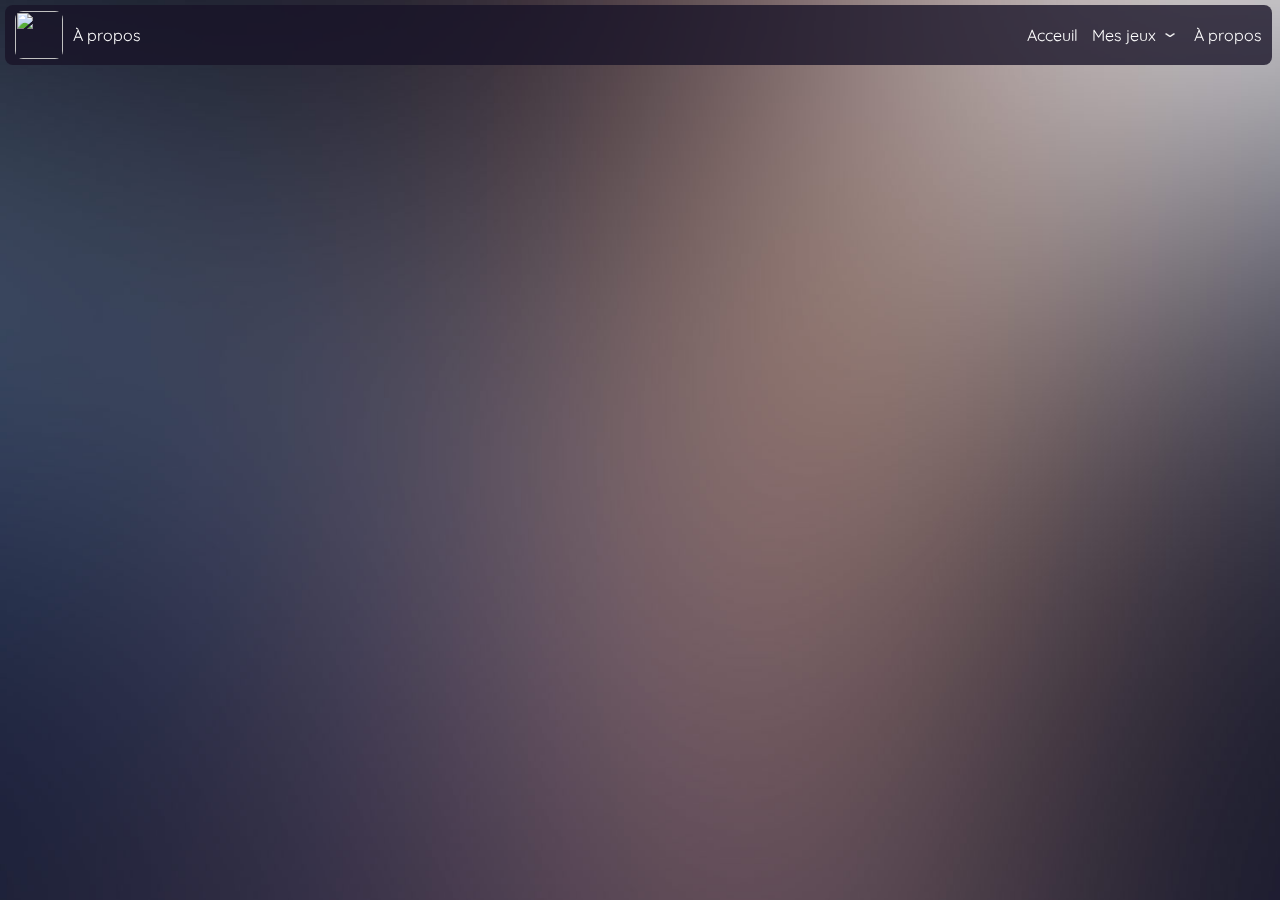
==== about.html @ f8336c26 "Doing a little rebase" ====
<!DOCTYPE html>
<html lang="en">
<head>
    <meta charset="UTF-8">
    <meta http-equiv="X-UA-Compatible" content="IE=edge">
    <meta name="viewport" content="width=device-width, initial-scale=1.0">
    <title>À propos</title>
    <link rel="icon" href="Images/home.png">
    <link rel="stylesheet" href="common.css">
    <link rel="stylesheet" href="about.css">
    <link rel="stylesheet" href="small.css">
</head>
<body>
    <div class="top-nav">
        <header>
            <div class="home-icon">
                <img src="" alt="">
                <p>À propos</p>
            </div>
            <nav class="nav-container">
                <ul>
                    <li class="main-list"><a href="index.html">Acceuil</a></li>
                    <li class="dropdown-container">Mes jeux
                        <img src="Images/down-arrow_white.png" alt="">
                        <div class="dropdown-menu">
                            <a href="phigros.html" class="dropdown-content">Phigros</a>
                            <a href="" class="dropdown-content">Cytoid</a>
                            <a href="" class="dropdown-content">Orzmic</a>
                            <a href="" class="dropdown-content">Autres jeux</a>
                        </div>
                    </li>
                    <li class="main-list"><a href="">À propos</a></li>
                </ul>
            </nav>
        </header>
    </div>
    <div class="fixed-background"></div>
    <div class="main-container">
        <div></div>
    </div>
</body>
</html>
---- common.css ----
@font-face {
    font-family: QuickSand;
    src: url(font/Quicksand-VariableFont_wght.ttf);
}
:root{
    --primary-color: rgba(24, 19, 39, 0.788);
    --transparent-primary: rgba(24, 19, 39, 0.575);
    --hoverred-text: rgb(219, 0, 91);
    --primary-bd_off: rgb(24, 19, 39);
}

*{
    margin: 0;
    font-family: QuickSand;
    color: white;
    background-color: transparent;
    scroll-behavior: smooth;
}
.top-nav_mobile{
    display: none;
}
.top-nav{
    width: 99%;
    height: 60px;
    background-color: var(--primary-color);
    position: fixed;
    backdrop-filter: blur(4px);
    margin: 5px;
    border-radius: 8px;
    z-index: 1000000;
}
header{
    display: block;
}

.home-icon{
    float: left;
    margin-left: 10px;
    display: flex;
    align-items: center;
    margin-top: 0px;
}

.home-icon img{
    width: 3em;
    height: 3em;
    border-radius: 8px;
    margin-right: 10px;
}
nav{
    float: right;
    margin-right: 10px;
    height: 3.3em;
}
.nav-container li{
    list-style: none;
    display: inline-block;
    margin-left: 10px;
    margin-top: 20px;
    height: 80px;
}
.main-list a{
    text-decoration: none;
}
.main-list a:hover{
    text-decoration: underline;
}
.main-list{
    cursor: pointer;
    max-height: 2em;
}
.dropdown-container{
    cursor: pointer;
    max-height:3em;
    position: relative;
}
.dropdown-container img {
    width: 20px;
    height: 13px;
}
.dropdown-menu{
    display: none;
}
.dropdown-menu:hover{
    position: absolute;
    display: flex;
    flex-direction: column;
    flex-wrap: nowrap;
    margin-top: 1.5em;
    background-color: var(--primary-bd_off);
    -webkit-backdrop-filter: blur(8px);
    backdrop-filter: blur(8px);
    border-radius: 8px;
}
.dropdown-container:hover{
    text-decoration: underline;
}
.dropdown-container:hover .dropdown-menu{
    position: absolute;
    display: flex;
    flex-direction: column;
    flex-wrap: nowrap;
    margin-top: 1.5em;
    width: 6.3em;
    background-color: var(--primary-bd_off);
    -webkit-backdrop-filter: blur(8px);
    backdrop-filter: blur(8px);
    border-radius: 8px;
}
.dropdown-content{
    text-decoration: none;
    text-align: center;
    margin: 0.2em;
    padding: 0.4em;
    border-radius: 8px;
    transition: .7s;
}
.dropdown-content:hover{
    background-color: white;
    color: var(--primary-bd_off);
}

.main-container{
    width: 100%;
    display: flex;
}
button{
    background-color: transparent;
    padding: 8px;
    margin-top: 15px;
    border-color: white;
    border-radius: 8px;
    align-items: baseline;
    justify-content: baseline;
}

button:hover{
    background-color: white;
    color: black;
    border-color: transparent;
    cursor: pointer;
}

h1{
    font-size: 50px;
    margin: 25px 0;
}
h2{
    font-weight: 100;
    color: rgba(240, 248, 255, 0.644);
    margin: 25px 0;
}
h3{
    margin: 25px;
}
p{
    margin: 20px 0;
}
blockquote {
    border-left: solid 4px rgba(255, 255, 255, 0.3);
    font-style: italic;
    margin: 0 0 2em 0;
    padding: 0.5em 0.5em 0.5em 2em;
    background-color: rgba(128, 128, 128, 0.295);
    width:fit-content;
}
.util-links{
    display: block;
    border: 1px solid white;
    border-radius: 8px;
    padding: 8px;
    width: fit-content;
    margin: 8px 0;
    transition: 0.5s;
}
.util-links img{
    width: 20px;
    height: 20px;
    margin-bottom: -4px;
}
.util-links:hover{
    background-color: white;
    color: black;
}
.im1{
    animation: imgeffet 10s normal infinite;
} 
.im2{
    animation: imgeffet 10s normal infinite;
    animation-delay: 10s;
} 
.im3{
    animation: imgeffet 10s normal infinite;
    animation-delay: 20s;
} 


@keyframes imgeffet {
    0%{
        opacity: 0;
    }
    15%{
        opacity: 1;
    }
    100%{
        opacity: 0;
    }
}
@keyframes bounce {
    0%{
        transform: translateY(0);
    }
    50%{
        transform: translateY(10px);
    }
    100%{
        transform: translateY(0px);
    }
}
---- about.css ----
.fixed-background{
    background-image: url(Images/pic03.jpg);
    background-repeat: no-repeat;
    position: sticky;
    background-size: cover;
    height: 100vh;
    z-index: -9999;
    top: 0;

}

.main-container{
    background-color: transparent;
    margin-top: -100vh;
    display: flex;
    flex-direction: column;
}
---- small.css ----
@media only screen and (max-width: 500px){
    .top-nav{
        visibility: collapse;
        transition: 0.5s;
    }
    .top-nav_mobile{
        display: block;
        align-items: center;
        width: 100%;
        height: 60px;
        background-color: var(--primary-color);
        position: fixed;
        backdrop-filter: blur(4px);
        z-index: 1000000;
    }
    #mobile-nav{
        margin: 0;
        display: flex;
        justify-content: space-between;
    }
    #mobile-nav input{
    }
    #mobile-nav h1{
        height: 100%;
        width: fit-content;
        margin: 0;
        margin-top: 8px;
        margin-left: 10px;
        font-size: xx-large;
    }
    label{
        cursor: pointer;
    }
    label img{
        margin-top: 15px;
        margin-right: 15px;
        width: 2em;
        height: 2em;
    }
    .home-icon{
        float: none;
        text-align: center;
        font-size: xx-large;
        font-weight: bold;
        margin: 0 auto;
        width: 50vw;
    }
    .home-icon p{
        width: 100%;
    }
    .home-icon img{
        display: none;
    }
    nav{
        float: none;
    }
    .nav-container{
        margin-left: -40px;
        margin-top: 30vh;
    }
    .nav-container li{
        display: block;
        text-decoration: none;
        font-size: large;
        text-align: center;
        text-transform: uppercase;
    }
    #menu-toogle:checked ~ .top-nav{
        visibility: visible;
        display: flex;
        width: 100%;
        height: 100%;
        flex-direction: column;
        margin: 0;
        border-radius: 0;
    }
}
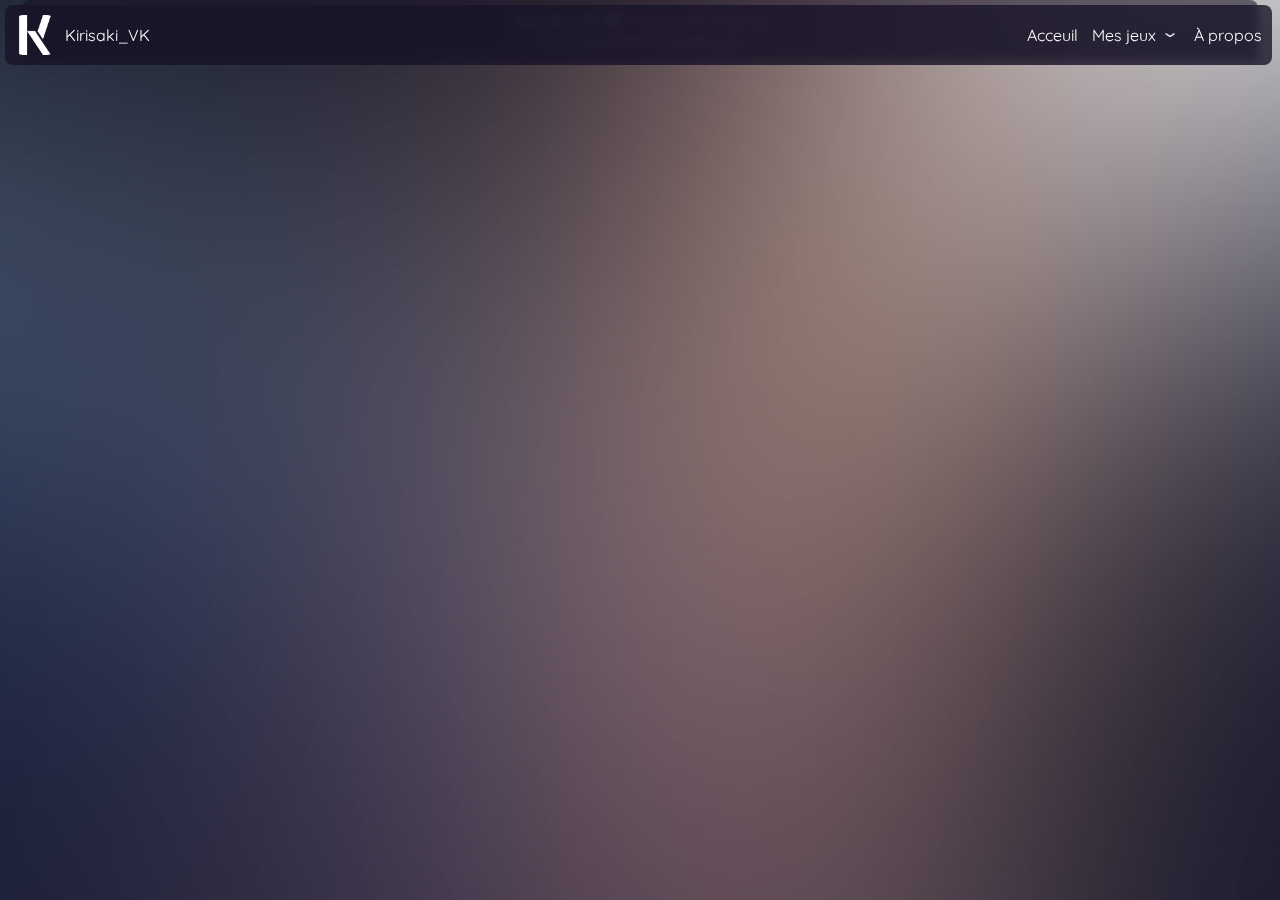
==== commit d8ca1451: "Optimizing for very large screen" ====
--- a/about.html
+++ b/about.html
@@ -14,8 +14,8 @@
     <div class="top-nav">
         <header>
             <div class="home-icon">
-                <img src="" alt="">
-                <p>À propos</p>
+                <img src="Images/Kirisaki_vk-logo.png" alt="">
+                <p>Kirisaki_VK</p>
             </div>
             <nav class="nav-container">
                 <ul>
@@ -24,19 +24,45 @@
                         <img src="Images/down-arrow_white.png" alt="">
                         <div class="dropdown-menu">
                             <a href="phigros.html" class="dropdown-content">Phigros</a>
-                            <a href="" class="dropdown-content">Cytoid</a>
+                            <a href="cytoid.html" class="dropdown-content">Cytoid</a>
                             <a href="" class="dropdown-content">Orzmic</a>
                             <a href="" class="dropdown-content">Autres jeux</a>
                         </div>
                     </li>
-                    <li class="main-list"><a href="">À propos</a></li>
+                    <li class="main-list"><a href="about.html">À propos</a></li>
+                </ul>
+            </nav>
+        </header>
+    </div>
+    <div class="top-nav_mobile">
+        <header>
+            <nav id="mobile-nav">
+                <h1>Kirisaki_VK</h1>
+                <input type="checkbox" name="menu" id="menu-toogle">
+                <label for="menu-toogle"><img src="Images/hamburger-menu.png" alt=""></label>
+                <ul id="m-menus">
+                    <li><a href="index.html">Acceuil</a></li>
+                    <li id="my-games">Mes jeux
+                        <ul>
+                            <li><a href="phigros.html">Phigros</a></li>
+                            <li><a href="cytoid.html">Cytoid</a></li>
+                            <li><a href="orzmic.html">Orzmic</a></li>
+                            <li><a href="">Autres jeux</a></li>
+                        </ul>
+                    </li>
+                    <li><a href="about.html">À propos</a></li>
                 </ul>
             </nav>
         </header>
     </div>
     <div class="fixed-background"></div>
     <div class="main-container">
-        <div></div>
+        <div>
+            <footer>
+                <p>Kirisaki_VK ©️ Tout droits réservé</p>
+                <div>Icons provided by <a href="">Flaticons</a>.</div>
+            </footer>
+        </div>
     </div>
 </body>
 </html>--- a/common.css
+++ b/common.css
@@ -43,8 +43,8 @@
 }
 
 .home-icon img{
-    width: 3em;
-    height: 3em;
+    width: 2.5em;
+    height: 2.5em;
     border-radius: 8px;
     margin-right: 10px;
 }
@@ -122,7 +122,9 @@
 }
 
 .main-container{
+    margin: auto;
     width: 100%;
+    max-width: 1500px;
     display: flex;
 }
 button{
@@ -182,6 +184,28 @@
 .util-links:hover{
     background-color: white;
     color: black;
+}
+footer{
+    display: flex;
+    flex-direction: column;
+    width: 95%;
+    max-width: 1500px;
+    height: fit-content;
+    margin: auto;
+    padding: 10px;
+    border-radius: 8px 8px 0 0;
+    background-color: var(--transparent-primary);
+    backdrop-filter: blur(8px);
+    justify-content: center;
+    align-items: center;
+}
+footer *{
+    width: fit-content;
+    margin: 0;
+    color: gray;
+}
+footer div a:hover{
+    color: white;
 }
 .im1{
     animation: imgeffet 10s normal infinite;
--- a/small.css
+++ b/small.css
@@ -1,7 +1,8 @@
 @media only screen and (max-width: 500px){
     .top-nav{
-        visibility: collapse;
+        display: none;
         transition: 0.5s;
+        z-index: 9999 !important;
     }
     .top-nav_mobile{
         display: block;
@@ -18,8 +19,31 @@
         display: flex;
         justify-content: space-between;
     }
-    #mobile-nav input{
+    #m-menus{
+        display: flex;
+        position: absolute;
+        padding: 0;
+        width: 100vw;
+        height: 100vh;
+        right:-100vw;
+        opacity: 0;
+        flex-direction: column;
+        justify-content: center;
+        text-align: center;
+        list-style: none;
+        background-color: var(--primary-color);
+        backdrop-filter: blur(8px);
+        transition: .5s;
     }
+    #m-menus *{
+        width: 100%;
+        list-style: none;
+        text-decoration: none;
+        text-transform: uppercase;
+        margin: 20px 0;
+        padding: 0;
+    }
+    
     #mobile-nav h1{
         height: 100%;
         width: fit-content;
@@ -28,8 +52,12 @@
         margin-left: 10px;
         font-size: xx-large;
     }
+    #menu-toogle{
+        display: none;
+    }
     label{
         cursor: pointer;
+        z-index: 999999;
     }
     label img{
         margin-top: 15px;
@@ -58,6 +86,18 @@
         margin-left: -40px;
         margin-top: 30vh;
     }
+    #my-games ul{
+        width: fit-content;
+        padding: 5px 10px 5px 10px;
+        margin-top: -25px;
+        margin: auto;
+        border:1px solid white;
+        border-radius: 8px;
+        border-top: none;
+    }
+    #my-games{
+        cursor: default;
+    }
     .nav-container li{
         display: block;
         text-decoration: none;
@@ -65,13 +105,8 @@
         text-align: center;
         text-transform: uppercase;
     }
-    #menu-toogle:checked ~ .top-nav{
-        visibility: visible;
-        display: flex;
-        width: 100%;
-        height: 100%;
-        flex-direction: column;
-        margin: 0;
-        border-radius: 0;
+    #menu-toogle:checked ~ #m-menus{
+        right: 0;
+        opacity: 1;
     }
 }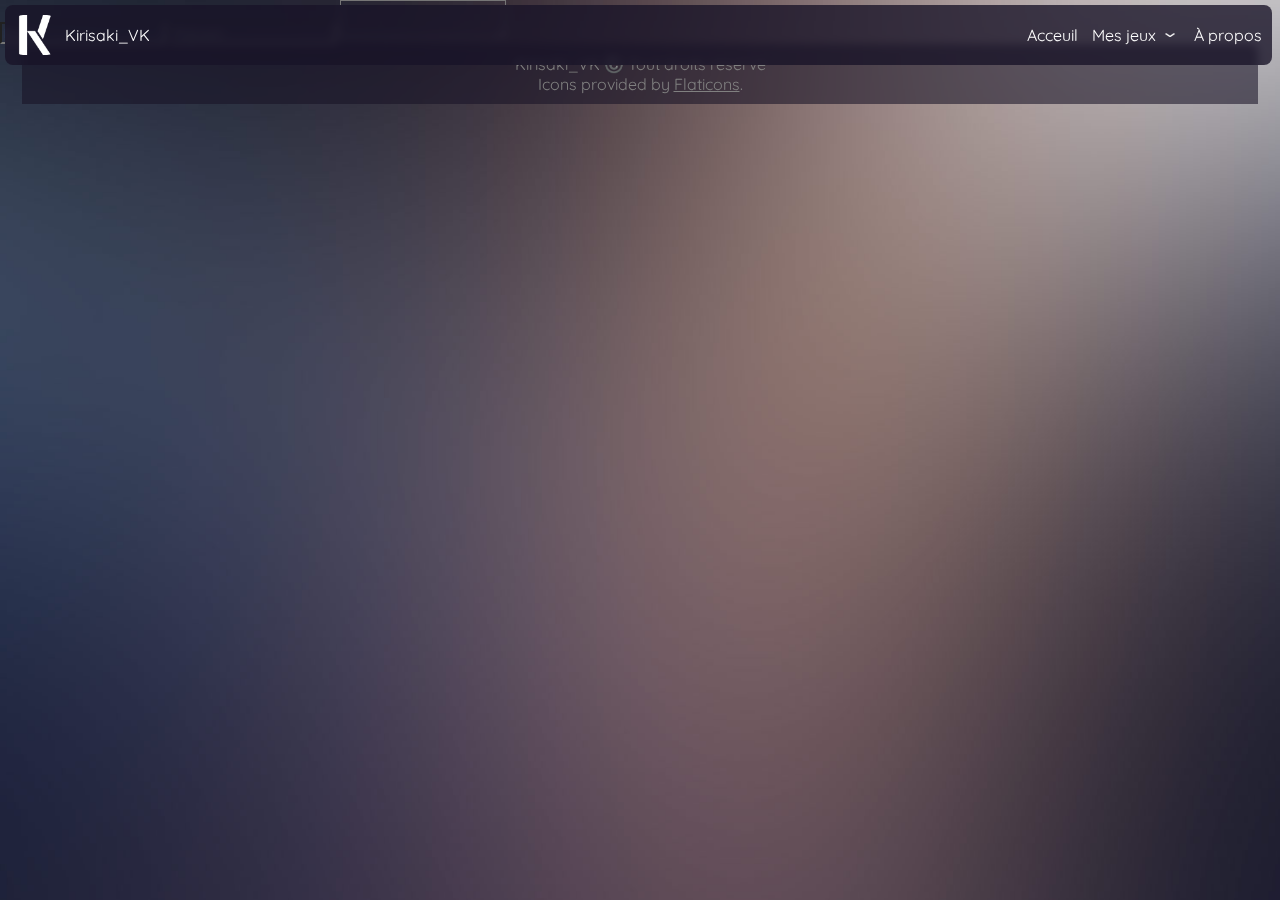
==== commit f64b0674: "Optimized ovrflow fix and visulas" ====
--- a/about.html
+++ b/about.html
@@ -57,6 +57,13 @@
     </div>
     <div class="fixed-background"></div>
     <div class="main-container">
+        <div class="info">
+            <form action="">
+                <input type="text" name="Nom" id="name" placeholder="Nom">
+                <input type="text" name="Prenom" id="first-name" placeholder="Prénom">
+                <textarea name="message" id="message"></textarea>
+            </form>
+        </div>
         <div>
             <footer>
                 <p>Kirisaki_VK ©️ Tout droits réservé</p>
--- a/common.css
+++ b/common.css
@@ -25,10 +25,11 @@
     height: 60px;
     background-color: var(--primary-color);
     position: fixed;
+    -webkit-backdrop-filter: blur(8px);
     backdrop-filter: blur(4px);
     margin: 5px;
     border-radius: 8px;
-    z-index: 1000000;
+    z-index: 100000;
 }
 header{
     display: block;
@@ -126,6 +127,7 @@
     width: 100%;
     max-width: 1500px;
     display: flex;
+    overflow: hidden;
 }
 button{
     background-color: transparent;
@@ -158,6 +160,13 @@
 }
 p{
     margin: 20px 0;
+}
+.slideshow img{
+    margin: auto 10px;
+    border-radius: 8px;
+    width: 85%;
+    max-width: 1500px;
+    max-height: 700px;
 }
 blockquote {
     border-left: solid 4px rgba(255, 255, 255, 0.3);
@@ -195,6 +204,7 @@
     padding: 10px;
     border-radius: 8px 8px 0 0;
     background-color: var(--transparent-primary);
+    -webkit-backdrop-filter: blur(8px);
     backdrop-filter: blur(8px);
     justify-content: center;
     align-items: center;
@@ -241,4 +251,64 @@
     100%{
         transform: translateY(0px);
     }
-}+}
+
+.slideshow {
+    overflow: hidden;
+  }
+  
+  @keyframes carousel {
+    0% {
+      transform: translateX(200px);
+      opacity: 0;
+    }
+    10% {
+      transform: translateX(0);
+      opacity: 1;
+    }
+    20% {
+      transform: translateX(0);
+      opacity: 1;
+    }
+    30% {
+      transform: translateX(-200px);
+      opacity: 0;
+    }
+    100% {
+      transform: translateX(-200px);
+      opacity: 0;
+    }
+  }
+  
+  .slideshow {
+    position: relative;
+    width: 70vw;
+    margin: auto;
+    height: calc(70vw/2);
+    margin-top: 100px;
+    border-radius: 8px;
+  }
+  .slideshow img{
+    width: 70vw;
+    height: auto;
+  }
+  
+  .slideshow > img {
+    position: absolute;
+    top: 0;
+    opacity: 0;
+    animation: carousel 10s infinite;
+  }
+  
+  img:nth-child(2) {
+    animation-delay: 2s;
+  }
+  img:nth-child(3) {
+    animation-delay: 4s;
+  }
+  img:nth-child(4) {
+    animation-delay: 6s;
+  }
+  img:nth-child(5) {
+    animation-delay: 8s;
+  }--- a/about.css
+++ b/about.css
@@ -14,4 +14,7 @@
     margin-top: -100vh;
     display: flex;
     flex-direction: column;
+}
+textarea{
+    resize: vertical;
 }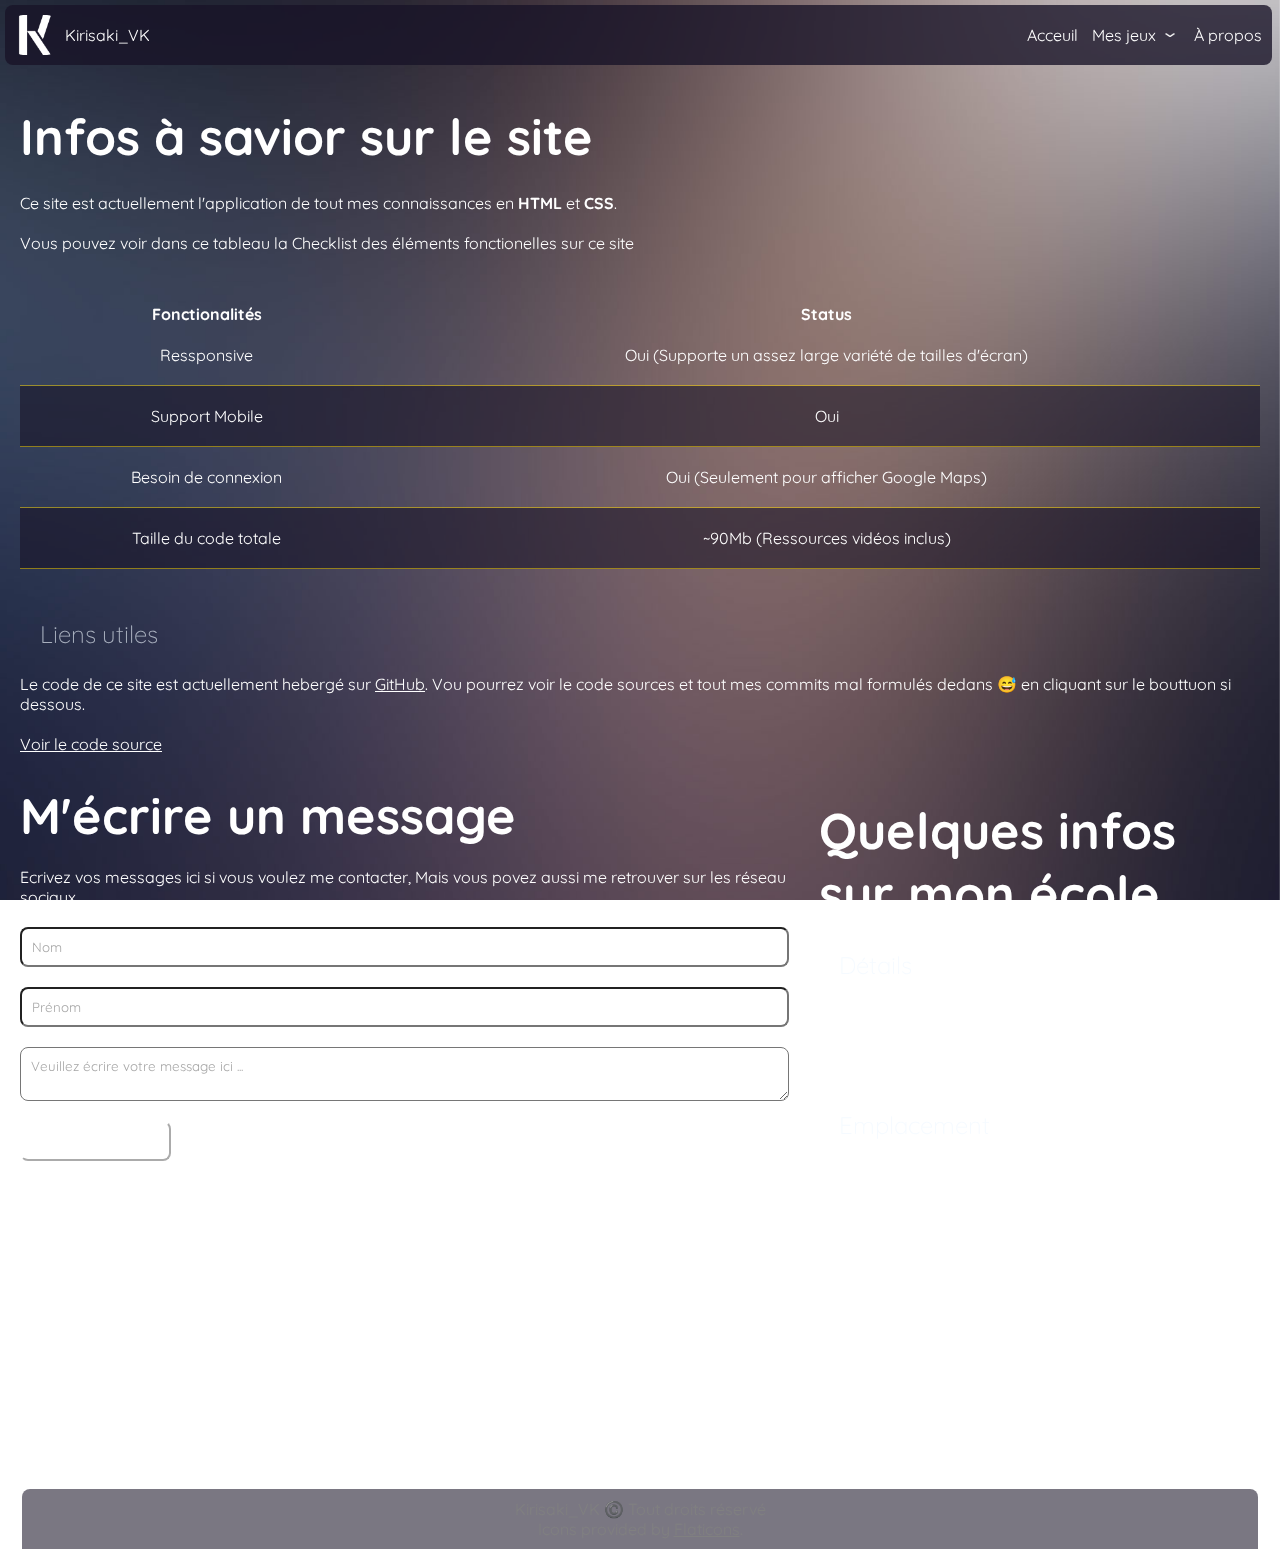
==== commit efb916a2: "Fnished about page" ====
--- a/about.html
+++ b/about.html
@@ -1,5 +1,6 @@
 <!DOCTYPE html>
 <html lang="en">
+
 <head>
     <meta charset="UTF-8">
     <meta http-equiv="X-UA-Compatible" content="IE=edge">
@@ -10,6 +11,7 @@
     <link rel="stylesheet" href="about.css">
     <link rel="stylesheet" href="small.css">
 </head>
+
 <body>
     <div class="top-nav">
         <header>
@@ -26,7 +28,6 @@
                             <a href="phigros.html" class="dropdown-content">Phigros</a>
                             <a href="cytoid.html" class="dropdown-content">Cytoid</a>
                             <a href="" class="dropdown-content">Orzmic</a>
-                            <a href="" class="dropdown-content">Autres jeux</a>
                         </div>
                     </li>
                     <li class="main-list"><a href="about.html">À propos</a></li>
@@ -47,7 +48,6 @@
                             <li><a href="phigros.html">Phigros</a></li>
                             <li><a href="cytoid.html">Cytoid</a></li>
                             <li><a href="orzmic.html">Orzmic</a></li>
-                            <li><a href="">Autres jeux</a></li>
                         </ul>
                     </li>
                     <li><a href="about.html">À propos</a></li>
@@ -58,11 +58,64 @@
     <div class="fixed-background"></div>
     <div class="main-container">
         <div class="info">
-            <form action="">
-                <input type="text" name="Nom" id="name" placeholder="Nom">
-                <input type="text" name="Prenom" id="first-name" placeholder="Prénom">
-                <textarea name="message" id="message"></textarea>
-            </form>
+            <h1>Infos à savior sur le site</h1>
+            <p>Ce site est actuellement l'application de tout mes connaissances en <b> HTML</b> et <b>CSS</b>.</p>
+            <p>Vous pouvez voir dans ce tableau la Checklist des éléments fonctionelles sur ce site</p>
+            <table>
+                <thead>
+                    <tr>
+                        <th>Fonctionalités</th>
+                        <th>Status</th>
+                    </tr>
+                </thead>
+                <tbody>
+                    <tr>
+                        <td>Ressponsive</td>
+                        <td>Oui (Supporte un assez large variété de tailles d'écran)</td>
+                    </tr>
+                    <tr class="colored-table">
+                        <td>Support Mobile</td>
+                        <td>Oui</td>
+                    </tr>
+                    <tr>
+                        <td>Besoin de connexion</td>
+                        <td>Oui (Seulement pour afficher Google Maps)</td>
+                    </tr>
+                    <tr class="colored-table">
+                        <td>Taille du code totale</td>
+                        <td>~90Mb (Ressources vidéos inclus)</td>
+                    </tr>
+                </tbody>
+            </table>
+            <h2>Liens utiles</h2>
+            <p>Le code de ce site est actuellement hebergé sur <a href="http://github.com/">GitHub</a>. Vou pourrez voir
+                le code sources et tout mes commits mal formulés dedans 😅 en cliquant sur le bouttuon si dessous.</p>
+            <a href="https://github.com/kirisaki-vk/exam-web1_project" class="more">Voir le code source</a>
+
+            <div class="messaging-container">
+                <form action="">
+                    <h1>M'écrire un message</h1>
+                    <p id="message-me">Ecrivez vos messages ici si vous voulez me contacter, Mais vous povez aussi me
+                        retrouver
+                        sur les réseau sociaux.</p>
+                    <input type="text" name="Nom" id="name" placeholder="Nom">
+                    <input type="text" name="Prenom" id="first-name" placeholder="Prénom">
+                    <textarea name="message" id="message"
+                        placeholder="Veuillez écrire votre message ici ..."></textarea>
+                    <button>Envoyer le message</button>
+                </form>
+                <div>
+                    <h1>Quelques infos sur mon école</h1>
+                    <h2>Détails</h2>
+                    <p>Vous pouvez voir ici le site web de mon école. Le site sera bien riche en infos</p>
+                    <a href="http://hei.school/" class="more">Site officiele de HEI</a>
+                    <h2>Emplacement</h2>
+                    <iframe
+                        src="https://www.google.com/maps/embed?pb=!1m18!1m12!1m3!1d6349.427311570399!2d47.53436221444394!3d-18.86968014752796!2m3!1f0!2f0!3f0!3m2!1i1024!2i768!4f13.1!3m3!1m2!1s0x21f087ecae7cef27%3A0x73f917bb47615aa0!2sHaute%20%C3%89cole%20d&#39;Informatique%20-%20%5BHEI%5D!5e0!3m2!1sfr!2smg!4v1669890292671!5m2!1sfr!2smg"
+                        width="400" height="300" style="border:0;" allowfullscreen="" loading="lazy"
+                        referrerpolicy="no-referrer-when-downgrade">Emplacement de mon école actuelle.</iframe>
+                </div>
+            </div>
         </div>
         <div>
             <footer>
@@ -72,4 +125,5 @@
         </div>
     </div>
 </body>
+
 </html>--- a/about.css
+++ b/about.css
@@ -15,6 +15,67 @@
     display: flex;
     flex-direction: column;
 }
+.info{
+    padding: 20px;
+    padding-top: 80px;
+}
+.info h2{
+    margin-left: 20px;
+}
+form{
+    display: flex;
+    flex-direction: column;
+    width: 100%;
+}
+
+form * {
+    border-radius: 8px;
+    padding: 10px;
+    margin: 10px 0;
+}
+form *:focus{
+    background-color: white;
+}
+.messaging-container{
+    display: flex;
+    flex-direction: row;
+    margin-top: 20px;
+    gap: 30px;
+}
 textarea{
     resize: vertical;
+}
+
+form button{
+    width: fit-content;
+    position: static;
+    right: 0;
+}
+form h1,h2,p{
+    padding: 0;
+}
+::placeholder{
+    color: rgb(167, 167, 167);
+}
+
+table {
+    width: 100%;
+    text-align: center;
+    border-collapse: collapse;
+    margin: 50px 0;
+}
+
+table td {
+    border-bottom: 1px solid rgba(255, 217, 0, 0.5);
+    padding: 20px;
+}
+
+.colored-table {
+    background-color: var(--transparent-primary);
+}
+
+@media only screen and (max-width:1000px){
+    .messaging-container{
+        flex-direction: column;
+    }
 }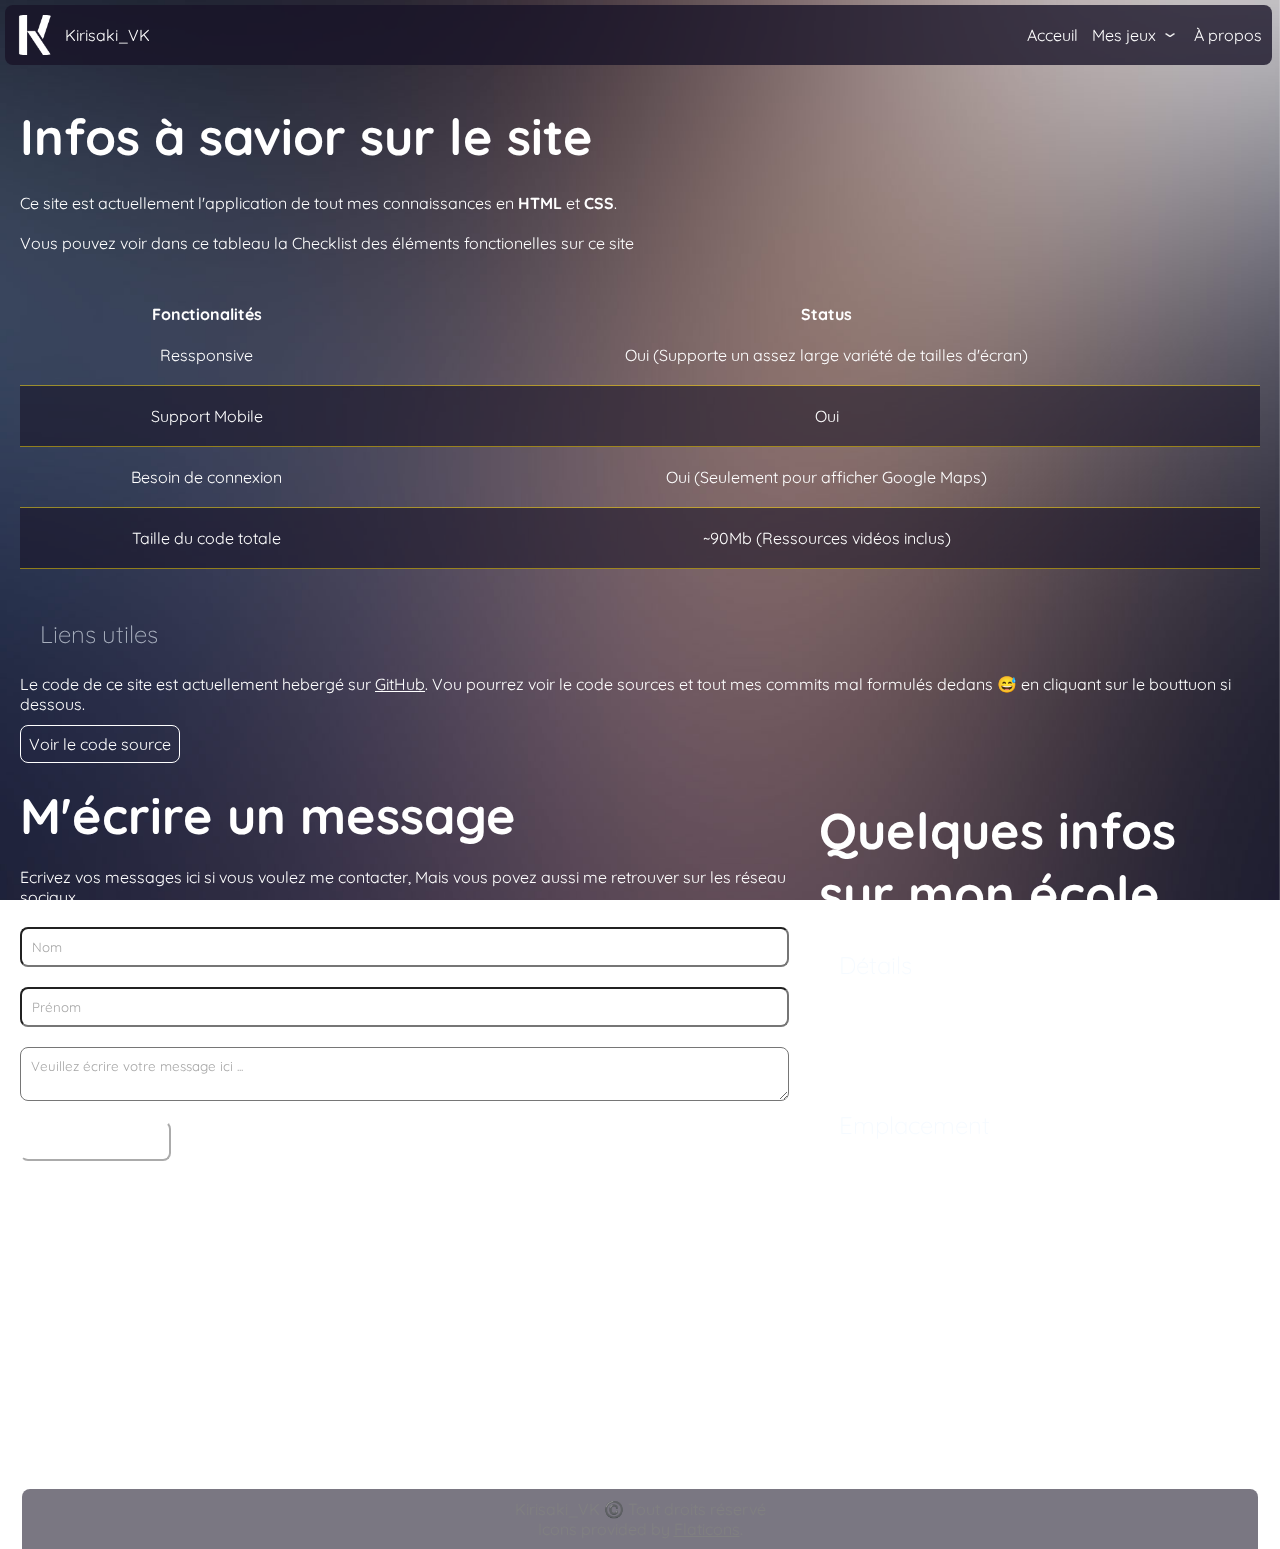
==== commit 91661112: "otpimized nav-bar" ====
--- a/about.html
+++ b/about.html
@@ -38,7 +38,7 @@
     <div class="top-nav_mobile">
         <header>
             <nav id="mobile-nav">
-                <h1>Kirisaki_VK</h1>
+                <h1><a href="index.html" style="text-decoration: none;">Kirisaki_VK</a></h1>
                 <input type="checkbox" name="menu" id="menu-toogle">
                 <label for="menu-toogle"><img src="Images/hamburger-menu.png" alt=""></label>
                 <ul id="m-menus">
--- a/common.css
+++ b/common.css
@@ -191,6 +191,19 @@
     margin-bottom: -4px;
 }
 .util-links:hover{
+    background-color: white;
+    color: black;
+}
+.more{
+    text-decoration: none;
+    border: 1px solid white;
+    border-radius: 8px;
+    padding: 8px;
+    width: fit-content;
+    margin: 8px 0;
+    transition: 0.5s;
+}
+.more:hover{
     background-color: white;
     color: black;
 }
@@ -209,6 +222,11 @@
     justify-content: center;
     align-items: center;
 }
+.side-desc video{
+    width: 100%;
+    height: auto;
+    border-radius: 8px;
+}
 footer *{
     width: fit-content;
     margin: 0;
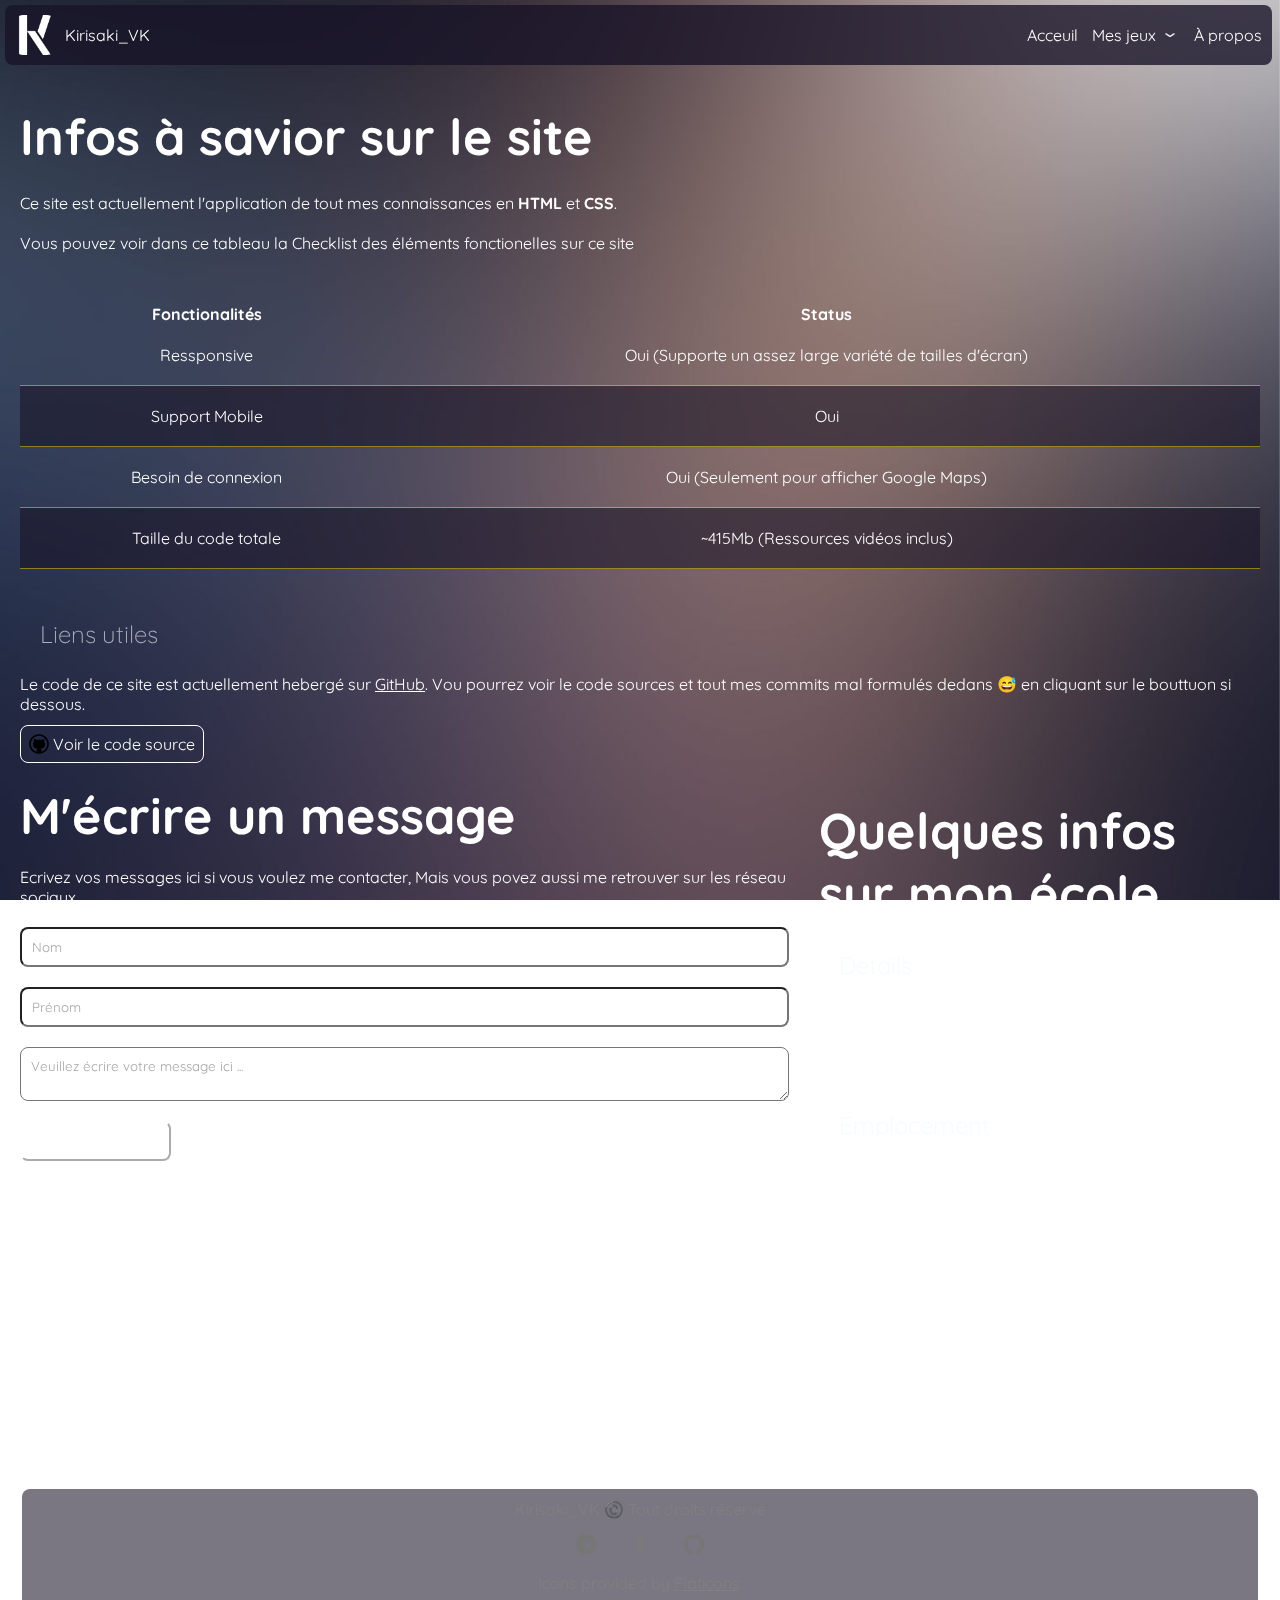
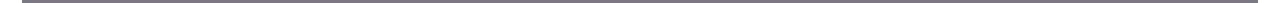
==== commit 09506d81: "Enchancing footer" ====
--- a/about.html
+++ b/about.html
@@ -83,14 +83,14 @@
                     </tr>
                     <tr class="colored-table">
                         <td>Taille du code totale</td>
-                        <td>~90Mb (Ressources vidéos inclus)</td>
+                        <td>~415Mb (Ressources vidéos inclus)</td>
                     </tr>
                 </tbody>
             </table>
             <h2>Liens utiles</h2>
             <p>Le code de ce site est actuellement hebergé sur <a href="http://github.com/">GitHub</a>. Vou pourrez voir
                 le code sources et tout mes commits mal formulés dedans 😅 en cliquant sur le bouttuon si dessous.</p>
-            <a href="https://github.com/kirisaki-vk/exam-web1_project" class="more">Voir le code source</a>
+            <a href="https://github.com/kirisaki-vk/exam-web1_project" class="more"> <img src="Images/github-icon.svg" alt=""> Voir le code source</a>
 
             <div class="messaging-container">
                 <form action="">
@@ -120,6 +120,11 @@
         <div>
             <footer>
                 <p>Kirisaki_VK ©️ Tout droits réservé</p>
+                <div>
+                    <a href="http://t.me/kirisaki_vk" class="links"><img src="Images/telegram-footer.png" alt=""></a>
+                    <a href="http://facebook.com/kirisaki.vk" class="links"><img src="Images/facebook-footer.png" alt=""></a>
+                    <a href="http://github.com/kirisaki-vk" class="links"><img src="Images/github-footer.png" alt=""></a>
+                </div>
                 <div>Icons provided by <a href="">Flaticons</a>.</div>
             </footer>
         </div>
--- a/common.css
+++ b/common.css
@@ -203,10 +203,34 @@
     margin: 8px 0;
     transition: 0.5s;
 }
+.more img{
+    color: white;
+    width: 20px;
+    height: 20px;
+    margin-bottom: -4px;
+}
 .more:hover{
     background-color: white;
     color: black;
 }
+.links{
+    border-radius: 8px;
+    transition: 0.5s;
+    height: 20px;
+    width: 20px;
+    position: relative;
+}
+.links img{
+    width: 20px;
+    height: 20px;
+    margin: 5px;
+    padding: 10px;
+}
+.links:hover{
+    background-color: white;
+}
+
+
 footer{
     display: flex;
     flex-direction: column;
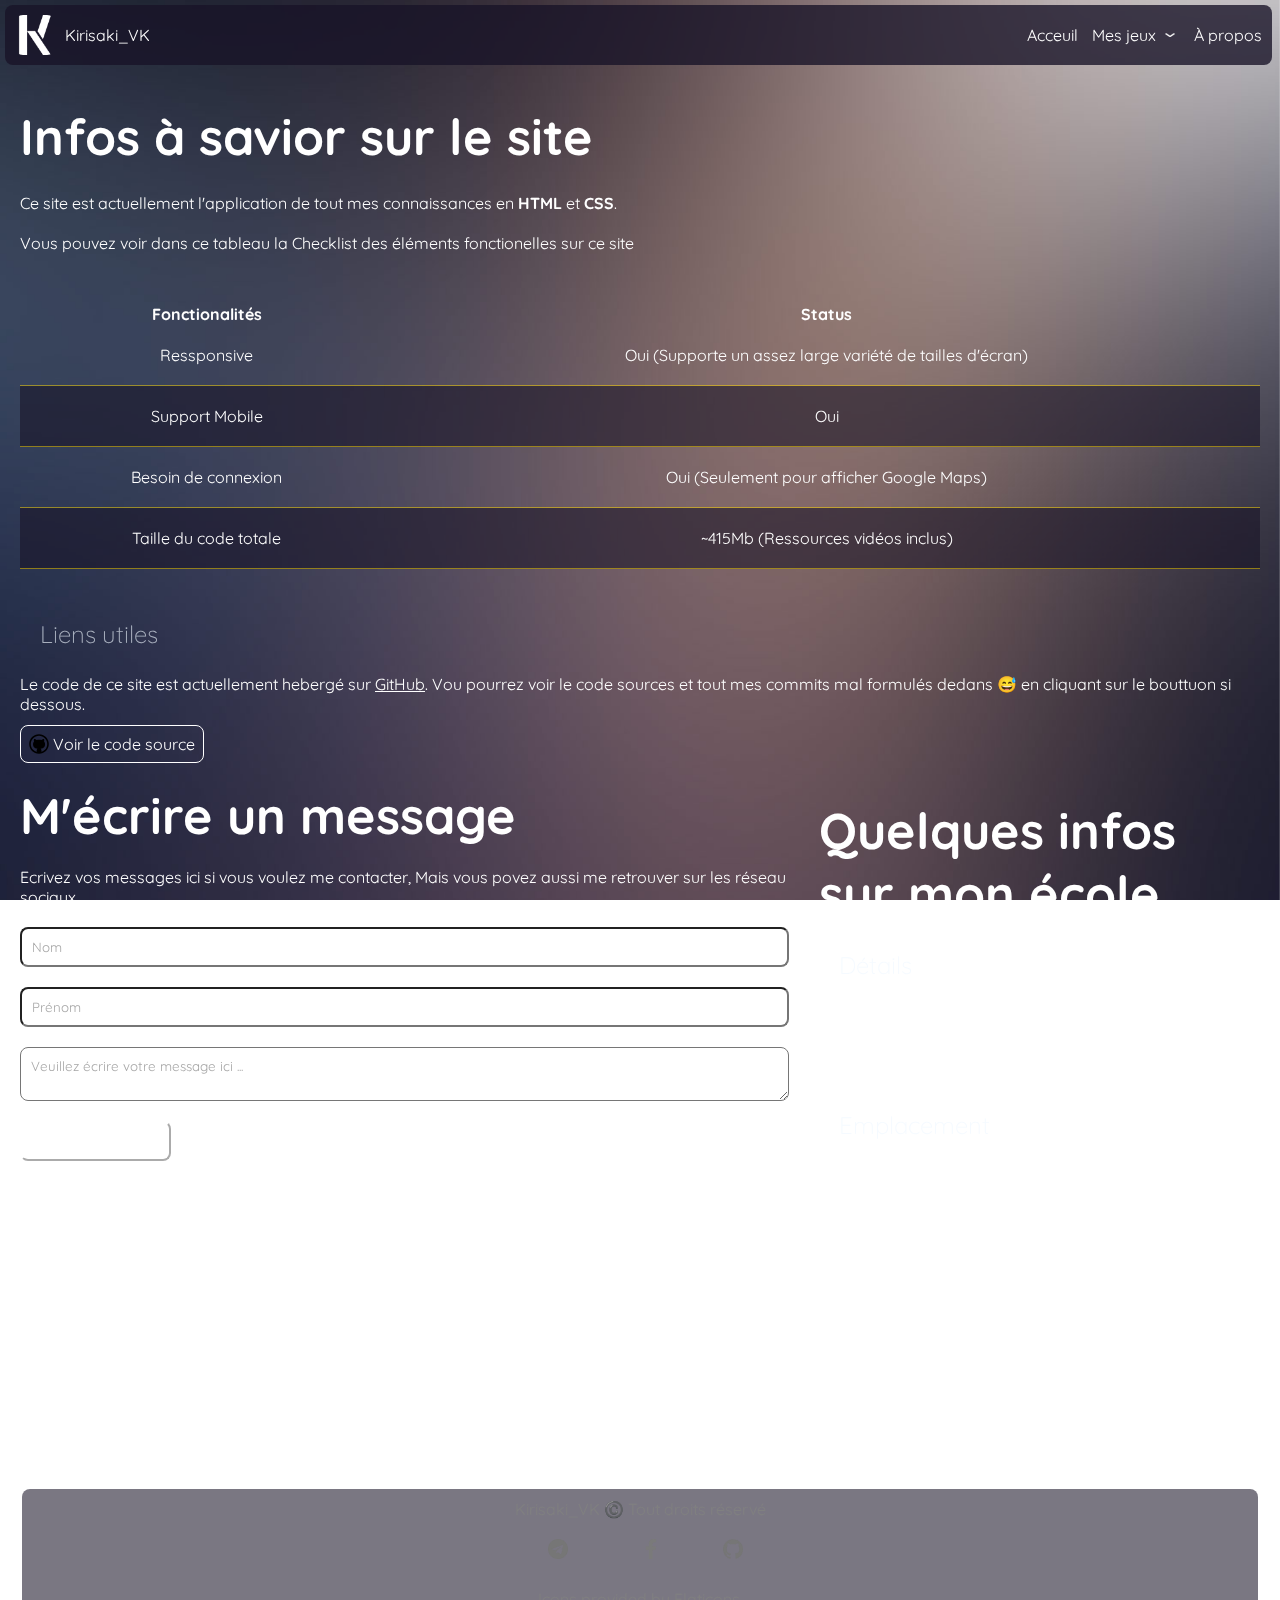
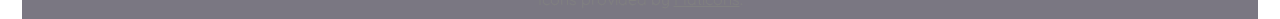
==== commit f35b0a7e: "NNow footer fully available !!!" ====
--- a/about.html
+++ b/about.html
@@ -120,10 +120,10 @@
         <div>
             <footer>
                 <p>Kirisaki_VK ©️ Tout droits réservé</p>
-                <div>
-                    <a href="http://t.me/kirisaki_vk" class="links"><img src="Images/telegram-footer.png" alt=""></a>
-                    <a href="http://facebook.com/kirisaki.vk" class="links"><img src="Images/facebook-footer.png" alt=""></a>
-                    <a href="http://github.com/kirisaki-vk" class="links"><img src="Images/github-footer.png" alt=""></a>
+                <div class="links-container">
+                    <a href="http://t.me/kirisaki_vk" class="links"><img src="Images/telegram-footer.png" alt=""><p>Telegram</p></a>
+                    <a href="http://facebook.com/kirisaki.vk" class="links"><img src="Images/facebook-footer.png" alt=""><p>Facebook</p></a>
+                    <a href="http://github.com/kirisaki-vk" class="links"><img src="Images/github-footer.png" alt=""><p>GitHub</p></a>
                 </div>
                 <div>Icons provided by <a href="">Flaticons</a>.</div>
             </footer>
--- a/common.css
+++ b/common.css
@@ -213,23 +213,40 @@
     background-color: white;
     color: black;
 }
+.links-container{
+    display: flex;
+    margin: 10px 0;
+    flex-direction: row !important;
+    gap:20px;
+    width: 100%;
+    height: 50px;
+    justify-content: center;
+}
 .links{
+    display: flex;
+    flex-direction: column;
+    align-items: center;
+    height: 40px;
+    text-decoration: none;
     border-radius: 8px;
     transition: 0.5s;
-    height: 20px;
-    width: 20px;
     position: relative;
 }
+.links p{
+    color: transparent;
+}
 .links img{
-    width: 20px;
-    height: 20px;
+    width: 20px !important;
+    height: 20px !important;
     margin: 5px;
-    padding: 10px;
+    padding: 5px;
 }
 .links:hover{
     background-color: white;
 }
-
+.links:hover p{
+    color: white;
+}
 
 footer{
     display: flex;
